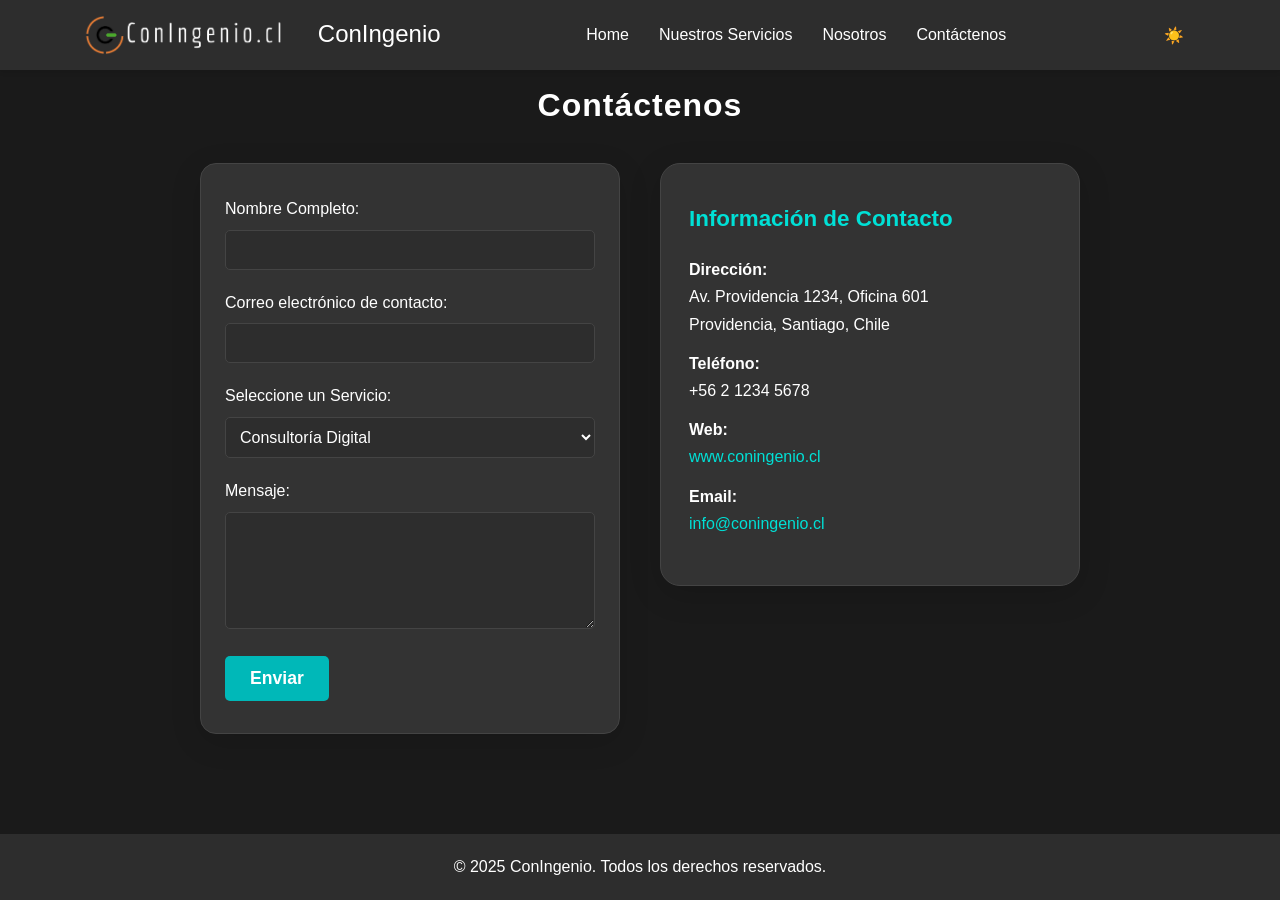
==== contacto.html @ 5749db0e "Subiendo mis cambios" ====
<!DOCTYPE html>
<html lang="es">
<head>
    <meta charset="UTF-8">
    <meta name="viewport" content="width=device-width, initial-scale=1.0">
    <title>ConIngenio: Consultoría y Desarrollo de Software</title>
    <!-- Hojas de estilo principales -->
    <link rel="stylesheet" href="css/themes.css">
    <link rel="stylesheet" href="css/styles.css">
    <!-- Metadatos para SEO -->
    <meta name="description" content="ConIngenio: Consultoría y Desarrollo de Software a medida.">
    <meta name="keywords" content="consultoría, software, desarrollo, tecnología">
</head>
<body>
    <!-- ================= HEADER Y MENÚ PRINCIPAL ================= -->
    <header>
      <div class="container">
          <!-- Logo y nombre de la empresa -->
          <a class="linkcabecera" href="index.html">
              <img id="logo" src="img/logob.png" alt="Logo de ConIngenio" class="logo" loading="lazy">
              ConIngenio
          </a>
          <!-- Navegación principal -->
          <nav>
              <!-- Botón hamburguesa para menú móvil -->
              <button class="nav-toggle" id="nav-toggle" aria-label="Abrir menú">&#9776;</button>
              <ul id="nav-menu">
                  <li><a href="index.html">Home</a></li>
                  <li><a href="servicio.html">Nuestros Servicios</a></li>
                  <li><a href="nosotros.html">Nosotros</a></li>
                  <li><a href="contacto.html">Contáctenos</a></li>
              </ul>
          </nav>
          <!-- Botón para alternar tema claro/oscuro -->
          <div class="header-buttons">
              <button id="theme-toggle" aria-label="Cambiar entre tema claro y oscuro">🌙</button>
          </div>
      </div>
    </header>

    <!-- ================= SECCIÓN DE CONTACTO ================= -->
    <section id="contact">
      <div class="container">
        <h2>Contáctenos</h2>
        <div class="contact-flex">
          <!-- Formulario de contacto -->
          <form id="contact-form">
            <label for="name">Nombre Completo:</label>
            <input type="text" id="name" name="name" required>
            <label for="mail">Correo electrónico de contacto:</label>
            <input type="email" id="email" name="email" required>
            <label for="service">Seleccione un Servicio:</label>
            <select id="service" name="service" required>
              <option value="consultoria">Consultoría Digital</option>
              <option value="multiexperiencia">Soluciones Multiexperiencia</option>
              <option value="ecosistemas">Evolución de Ecosistemas</option>
              <option value="lowcode">Soluciones Low-Code</option>
              <option value="otro">Otras Consultas</option>
            </select>
            <label for="message">Mensaje:</label>
            <textarea id="message" name="message" rows="5" required></textarea>
            <button type="submit">Enviar</button>
          </form>
          <!-- Información de contacto de la empresa -->
          <div class="contact-info">
            <h3>Información de Contacto</h3>
            <p><strong>Dirección:</strong><br>
            Av. Providencia 1234, Oficina 601<br>
            Providencia, Santiago, Chile</p>
            <p><strong>Teléfono:</strong><br>
            +56 2 1234 5678</p>
            <p><strong>Web:</strong><br>
            <a href="https://www.coningenio.cl" target="_blank">www.coningenio.cl</a></p>
            <p><strong>Email:</strong><br>
            <a href="mailto:info@coningenio.cl">info@coningenio.cl</a></p>
          </div>
        </div>
      </div>
    </section>

    <!-- ================= FOOTER ================= -->
    <footer>
      <div class="container">
        <p>© 2025 ConIngenio. Todos los derechos reservados.</p>
      </div>
    </footer>

    <!-- Script principal de la página -->
    <script src="js/script.js"></script>
</body>
</html>
---- css/themes.css ----
:root {
    /* Variables existentes */
    --background-color: #d8d8d8;
    --text-color: #222;
    --header-bg: #ffffff;
    --card-bg: #fff;
    --card-shadow: 0 4px 18px 0 #00000011;
    --border-color: #e0e0e0;
    --hover-color: #007bff;
    --footer-bg: #dbdbdb;
    --footer-text: #000000;
    --hero-overlay: rgba(255, 255, 255, 0.85);
    --contact-info-bg: #e0e0e0;

    /* Nuevas variables para formularios y cards */
    --form-bg: #ffffff;
    --form-border: #cccccc;
    --form-focus: #006363;
    --input-bg: #ffffff;
    --input-text: #333333;
    --button-bg: #00b8b8;
    --button-text: #ffffff;
    --button-hover: #009090;
    --mobile-menu-bg: #ffffff;
    --mobile-menu-text: #333333;
    --card-title-color: #006363;
    --card-text-color: #333333;
    --link-color: #007bff;
    --sombra-color: #e9e9e9d8;
}

[data-theme="dark"] {
    /* Variables existentes */
    --background-color: #1a1a1a;
    --text-color: #ffffff;
    --header-bg: #2d2d2d;
    --card-bg: #333333;
    --card-shadow: 0 4px 18px 0 rgba(0, 0, 0, 0.3);
    --border-color: #444444;
    --hover-color: #00b8b8;
    --footer-bg: #2d2d2d;
    --footer-text: #ffffff;
    --hero-overlay: rgba(0, 0, 0, 0.85);
    --contact-info-bg: #333333;

    /* Nuevas variables para modo oscuro */
    --form-bg: #333333;
    --form-border: #444444;
    --form-focus: #00f8f8;
    --input-bg: #2d2d2d;
    --input-text: #ffffff;
    --button-bg: #00b8b8;
    --button-text: #ffffff;
    --button-hover: #009090;
    --mobile-menu-bg: #2d2d2d;
    --mobile-menu-text: #ffffff;
    --card-title-color: #00f8f8;
    --card-text-color: #ffffff;
    --link-color: #00b8b8;
    --sombra-color: #1f1f1fd8;
}
---- css/styles.css ----
/* RESET Y BASE */
* {
  margin: 0;
  padding: 0;
  box-sizing: border-box;
}
body {
  font-family: Arial, sans-serif;
  line-height: 1.6;
  background-color: var(--background-color, #181818);
  color: var(--text-color, #fff);
}
.container {
  width: 90%;
  max-width: 1200px;
  margin: 0 auto;
  padding: 0 20px;
}

/* HEADER */
header {
  background-color: var(--header-bg, #23272f);
  box-shadow: 0 2px 5px rgba(0,0,0,0.1);
  position: fixed;
  width: 100%;
  top: 0;
  z-index: 10;
}
header .container {
  display: flex;
  justify-content: space-between;
  align-items: center;
  height: 70px;
}
.linkcabecera {
  font-family: 'Roboto', sans-serif;
  color: var(--text-color, #fff);
  text-decoration: none;
  font-size: 1.5rem;
  transition: color 0.2s;
}
.logo {
  height: 40px;
  margin-right: 10px;
  vertical-align: middle;
}
nav {
  display: flex;
  align-items: center;
}
#nav-menu {
  display: flex;
  list-style: none;
  margin: 0;
  padding: 0;
}
#nav-menu li {
  margin: 0 15px;
}
#nav-menu a {
  text-decoration: none;
  color: var(--text-color, #fff);
  font-weight: 500;
  transition: color 0.3s ease;
}
#nav-menu a:hover {
  color: var(--hover-color, #00e0d6);
}
.header-buttons {
  display: flex;
  gap: 10px;
}
#lang-toggle,
#theme-toggle {
  padding: 8px 12px;
  border: none;
  background: transparent;
  cursor: pointer;
  color: var(--text-color, #fff);
  font-size: 1rem;
}
.nav-toggle {
  display: none;
  background: none;
  border: none;
  font-size: 2rem;
  color: var(--text-color, #fff);
  cursor: pointer;
}

/* HERO */
#hero {
  background: url('../img/bg.webp') center/cover no-repeat;
  padding: 120px 0 60px;
  position: relative;
}
.hero-content {
  background: var(--hero-overlay, rgba(0,0,0,0.6));
  padding: 40px;
  border-radius: 12px;
  text-align: center;
  max-width: 800px;
  margin: 0 auto;
}
.hero-content h2 {
  margin-bottom: 20px;
  color: var(--text-color, #fff);
}
.btn-hero {
  display: inline-block;
  background: var(--button-bg, #00e0d6);
  color: var(--button-text, #fff);
  padding: 12px 30px;
  border-radius: 50px;
  text-decoration: none;
  margin-top: 20px;
  transition: all 0.3s ease;
}
.btn-hero:hover {
  transform: translateY(-2px);
  box-shadow: 0 5px 15px rgba(0,0,0,0.2);
}

/* SECCIONES GENERALES */
.services-section, .services-section2 {
  padding: 80px 0;
}
.services-section2 {
  background: url('../img/bgservice.webp') center/cover no-repeat;
  max-height: 1300vi;
  align-content: center;
}
.contendor-texto {
  width: 90%;
  padding-top: 20px;
  margin: 0 auto;
  background-color: var(--sombra-color, #23272f);
  border-radius: 20px;
  max-width: 1900px;
}
.services-title, .about-title {
  text-align: center;
  margin-bottom: 40px;
  color: var(--text-color, #fff);
}

/* GRIDS */
.services-list, .about-list {
  display: grid;
  grid-template-columns: repeat(auto-fit, minmax(250px, 1fr));
  gap: 30px;
  padding: 20px;
  justify-items: center;
  align-items: center;
}

/* SERVICE CARD */
.service-card {
  background: var(--card-bg, #23272f);
  border-radius: 18px;
  box-shadow: 0 8px 32px rgba(0,0,0,0.12);
  padding: 28px 22px;
  min-height: 300px;
  width: 100%;
  display: flex;
  flex-direction: column;
  align-items: center;
  justify-content: center;
  text-align: center;
  transition: box-shadow 0.3s, transform 0.3s;
  border: 1px solid var(--border-color, #2e2e2e);
}
.service-card:hover {
  transform: translateY(-5px) scale(1.03);
  box-shadow: 0 16px 40px rgba(0,0,0,0.22);
}
.service-card i {
  font-size: 2.5rem;
  color: var(--text-color, #00e0d6);
  margin-bottom: 15px;
  display: block;
  text-align: center;
  width: 100%;
}
.service-title {
  color: var(--card-title-color, #00e0d6);
  font-size: 1.25rem;
  font-weight: 600;
  margin-bottom: 10px;
  letter-spacing: 0.5px;
  text-align: center;
  width: 100%;
}
.service-desc {
  color: var(--card-text-color, #eaeaea);
  font-size: 1rem;
  line-height: 1.5;
  text-align: center;
  width: 100%;
}

/* SOBRE NOSOTROS - CARDS Y SECCIÓN DIFERENCIADA */
.about-section {
  background: var(--background-color, #181818);
  padding: 60px 0 40px 0;
}
.about-title {
  text-align: center;
  color: var(--text-color, #fff);
  font-size: 2rem;
  margin-bottom: 32px;
  font-weight: 700;
  letter-spacing: 1px;
}
.about-list {
  display: grid;
  grid-template-columns: repeat(auto-fit, minmax(280px, 1fr));
  gap: 32px;
  padding: 24px 0;
  justify-items: center;
}
.about-card {
  background: var(--card-bg);
  border-radius: 20px;
  box-shadow: 0 8px 32px rgba(0,0,0,0.15);
  padding: 36px 28px;
  min-height: 220px;
  max-width: 420px;
  width: 100%;
  display: flex;
  flex-direction: column;
  align-items: center;
  text-align: center;
  transition: box-shadow 0.3s, transform 0.3s;
  border: 1.5px solid var(--border-color, #2e2e2e);
  opacity: 0;
  transform: translateY(20px);
  animation: fadeInUp 0.7s forwards;
}
@keyframes fadeInUp {
  to {
    opacity: 1;
    transform: none;
  }
}
.about-card:hover {
  box-shadow: 0 16px 40px rgba(0,0,0,0.22);
  transform: translateY(-6px) scale(1.03);
}
.about-title-card {
  color: var(--accent-color, #00e0d6);
  font-size: 1.3rem;
  font-weight: 700;
  margin-bottom: 14px;
  letter-spacing: 0.5px;
}
.about-desc {
  color: var(--text-color, #eaeaea);
  font-size: 1.08rem;
  line-height: 1.7;
}

/* CONTACTO */
#contact {
  padding: 80px 0 60px 0;
  background: var(--background-color, #181818);
}
#contact h2 {
  text-align: center;
  color: var(--text-color, #fff);
  font-size: 2rem;
  margin-bottom: 32px;
  font-weight: 700;
  letter-spacing: 1px;
}
.contact-flex {
  display: flex;
  gap: 40px;
  justify-content: center;
  align-items: flex-start;
  flex-wrap: wrap;
}
#contact-form {
  background: var(--form-bg, #23272f);
  padding: 32px 24px;
  border-radius: 16px;
  box-shadow: 0 8px 32px rgba(0,0,0,0.12);
  min-width: 320px;
  max-width: 420px;
  width: 100%;
  margin-top: 0;
  border: 1px solid var(--border-color, #2e2e2e);
}
#contact-form label {
  display: block;
  margin-bottom: 8px;
  color: var(--text-color, #fff);
  font-weight: 500;
}
#contact-form input,
#contact-form select,
#contact-form textarea {
  width: 100%;
  padding: 10px;
  margin-bottom: 20px;
  border: 1px solid var(--form-border, #333);
  border-radius: 5px;
  background: var(--input-bg, #181818);
  color: var(--input-text, #fff);
  font-size: 1rem;
}
#contact-form input:focus,
#contact-form select:focus,
#contact-form textarea:focus {
  outline: none;
  border-color: var(--form-focus, #00e0d6);
  box-shadow: 0 0 5px rgba(0,224,214,0.2);
}
#contact-form button {
  background: var(--button-bg, #00e0d6);
  color: var(--button-text, #fff);
  padding: 12px 25px;
  border: none;
  border-radius: 5px;
  cursor: pointer;
  font-weight: 600;
  font-size: 1.1rem;
  transition: background 0.3s, transform 0.3s;
}
#contact-form button:hover {
  background: var(--button-hover, #009fa3);
  transform: translateY(-2px) scale(1.03);
}

/* CONTACT INFO CARD */
.contact-info {
  background: var(--card-bg);
  border-radius: 20px;
  box-shadow: 0 8px 32px rgba(0,0,0,0.15);
  padding: 36px 28px;
  min-width: 280px;
  max-width: 420px;
  width: 100%;
  color: var(--card-text-color);
  line-height: 1.7;
  margin-top: 0;
  border: 1.5px solid var(--border-color, #2e2e2e);
  display: flex;
  flex-direction: column;
  align-items: flex-start;
  justify-content: center;
  transition: box-shadow 0.3s, transform 0.3s;
}
.contact-info h3 {
  font-size: 1.4rem;
  margin-bottom: 18px;
  color: var(--accent-color, #00e0d6);
  font-weight: 700;
}
.contact-info p {
  margin-bottom: 12px;
  color: var(--text-color, #eaeaea);
}
.contact-info a {
  color: var(--accent-color, #00e0d6);
  text-decoration: none;
  transition: color 0.3s;
  word-break: break-all;
}
.contact-info a:hover {
  color: var(--hover-color, #009fa3);
  text-decoration: underline;
}

/* FOOTER */
footer {
  background: var(--footer-bg, #23272f);
  color: var(--footer-text, #fff);
  padding: 20px 0;
  text-align: center;
  margin-top: 40px;
}

/* MENSAJES DE ESTADO */
.loading, .error {
  text-align: center;
  margin: 32px 0;
  font-size: 1.1rem;
  padding: 12px 0;
}
.loading {
  color: var(--accent-color, #00e0d6);
}
.error {
  color: #ff4d4f;
  background: #2a0000;
  border-radius: 8px;
}

/* ANIMACIONES */
@keyframes fadeIn {
  from { opacity: 0; }
  to { opacity: 1; }
}
.fade-in {
  animation: fadeIn 0.5s ease-in;
}

/* RESPONSIVE */
@media (max-width: 1000px) {
  .contact-flex {
    flex-direction: column;
    align-items: center;
    gap: 24px;
  }
}
@media (max-width: 768px) {
  .nav-toggle {
    display: block;
  }
  #nav-menu {
    display: none;
    position: absolute;
    top: 70px;
    left: 0;
    width: 100%;
    background-color: var(--header-bg, #23272f);
    flex-direction: column;
    padding: 20px 0;
    box-shadow: 0 2px 5px rgba(0,0,0,0.1);
  }
  #nav-menu.active {
    display: flex;
  }
  #nav-menu li {
    margin: 10px 20px;
    text-align: center;
  }
  .hero-content {
    padding: 24px 10px;
    margin: 0 15px;
  }
  .services-list, .about-list {
    grid-template-columns: 1fr;
  }
  #nosotros {
    padding: 40px 15px;
  }
  .section-title {
    font-size: 1.8rem;
  }
  #nosotros p {
    font-size: 0.95rem;
  }
  #nosotros h3 {
    font-size: 1.3rem;
  }
  #nosotros .btn {
    padding: 10px 20px;
    font-size: 0.9rem;
  }
  nav ul {
    display: none;
    flex-direction: column;
    background: #222;
    position: absolute;
    top: 60px;
    right: 0;
    width: 200px;
    box-shadow: 0 4px 16px #0002;
    border-radius: 0 0 0 12px;
    z-index: 100;
  }
  nav ul.open {
    display: flex;
  }
  nav ul li {
    margin: 1rem 0;
    text-align: right;
    padding-right: 1.5rem;
  }
}
@media (max-width: 600px) {
  .about-list {
    grid-template-columns: 1fr;
    gap: 20px;
    padding: 12px 0;
  }
  .about-card, .contact-info, #contact-form {
    padding: 18px 8px;
    min-width: 0;
    max-width: 100%;
  }
  .about-title {
    font-size: 1.3rem;
  }
}
/* SECCIÓN QUIENES SOMOS (NOSOTROS) */
#nosotros {
  padding: 100px 0 60px 0;
  background:
    linear-gradient(to bottom, rgba(0,0,0,0.0) 70%, var(--background-color, #181818) 100%),
    url('../img/us.webp') center/cover no-repeat;
  text-align: center;
  margin: 0 0 30px 0;
  position: relative;
  z-index: 1;
}
#nosotros .container {
  max-width: 900px;
  margin: 0 auto;
  background: var(--sombra-color);
  border-radius: 18px;
  padding: 40px 32px 32px 32px;
  box-shadow: 0 8px 32px rgba(0,0,0,0.18);
  position: relative;
}
#nosotros .section-title {
  font-size: 2.2rem;
  color: var(--text-color);
  font-weight: 800;
  margin-bottom: 22px;
  letter-spacing: 1px;
  text-shadow: 0 2px 8px rgba(0,0,0,0.12);
}
#nosotros p {
  font-size: 1.15rem;
  color: var(--text-color);
  line-height: 1.8;
  margin-bottom: 0;
  font-weight: 400;
  text-shadow: 0 1px 4px rgba(0,0,0,0.10);
}

/* RESPONSIVE QUIENES SOMOS */
@media (max-width: 900px) {
  #nosotros .container {
    padding: 28px 10px 18px 10px;
  }
  #nosotros {
    padding: 60px 0 30px 0;
  }
  #nosotros .section-title {
    font-size: 1.5rem;
  }
  #nosotros p {
    font-size: 1rem;
  }
}
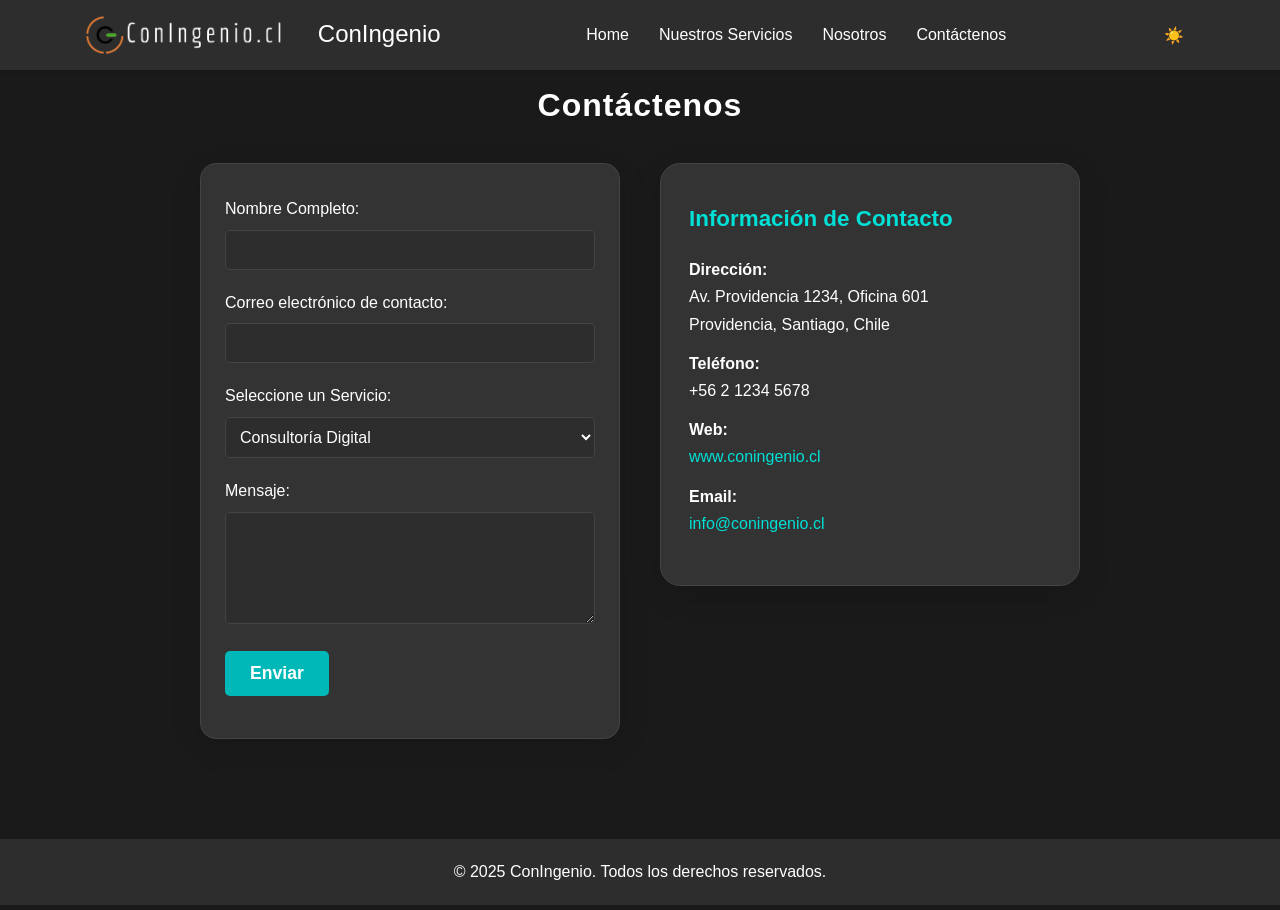
==== commit 412029ad: "formulario funcional" ====
--- a/contacto.html
+++ b/contacto.html
@@ -47,20 +47,21 @@
           <form id="contact-form">
             <label for="name">Nombre Completo:</label>
             <input type="text" id="name" name="name" required>
-            <label for="mail">Correo electrónico de contacto:</label>
+            <label for="email">Correo electrónico de contacto:</label>
             <input type="email" id="email" name="email" required>
             <label for="service">Seleccione un Servicio:</label>
             <select id="service" name="service" required>
-              <option value="consultoria">Consultoría Digital</option>
-              <option value="multiexperiencia">Soluciones Multiexperiencia</option>
-              <option value="ecosistemas">Evolución de Ecosistemas</option>
-              <option value="lowcode">Soluciones Low-Code</option>
-              <option value="otro">Otras Consultas</option>
+                <option value="Consultoría Digital">Consultoría Digital</option>
+                <option value="Soluciones Multiexperiencia">Soluciones Multiexperiencia</option>
+                <option value="Evolución de Ecosistemas">Evolución de Ecosistemas</option>
+                <option value="Soluciones Low-Code">Soluciones Low-Code</option>
+                <option value="Otras Consultas">Otras Consultas</option>
             </select>
             <label for="message">Mensaje:</label>
             <textarea id="message" name="message" rows="5" required></textarea>
             <button type="submit">Enviar</button>
-          </form>
+            <div id="contact-response" style="margin-top: 10px;"></div>
+        </form>
           <!-- Información de contacto de la empresa -->
           <div class="contact-info">
             <h3>Información de Contacto</h3>
--- a/css/styles.css
+++ b/css/styles.css
@@ -546,4 +546,9 @@
   #nosotros p {
     font-size: 1rem;
   }
+}
+#contact-response {
+  text-align: center;
+  font-size: 1rem;
+  margin-top: 10px;
 }
